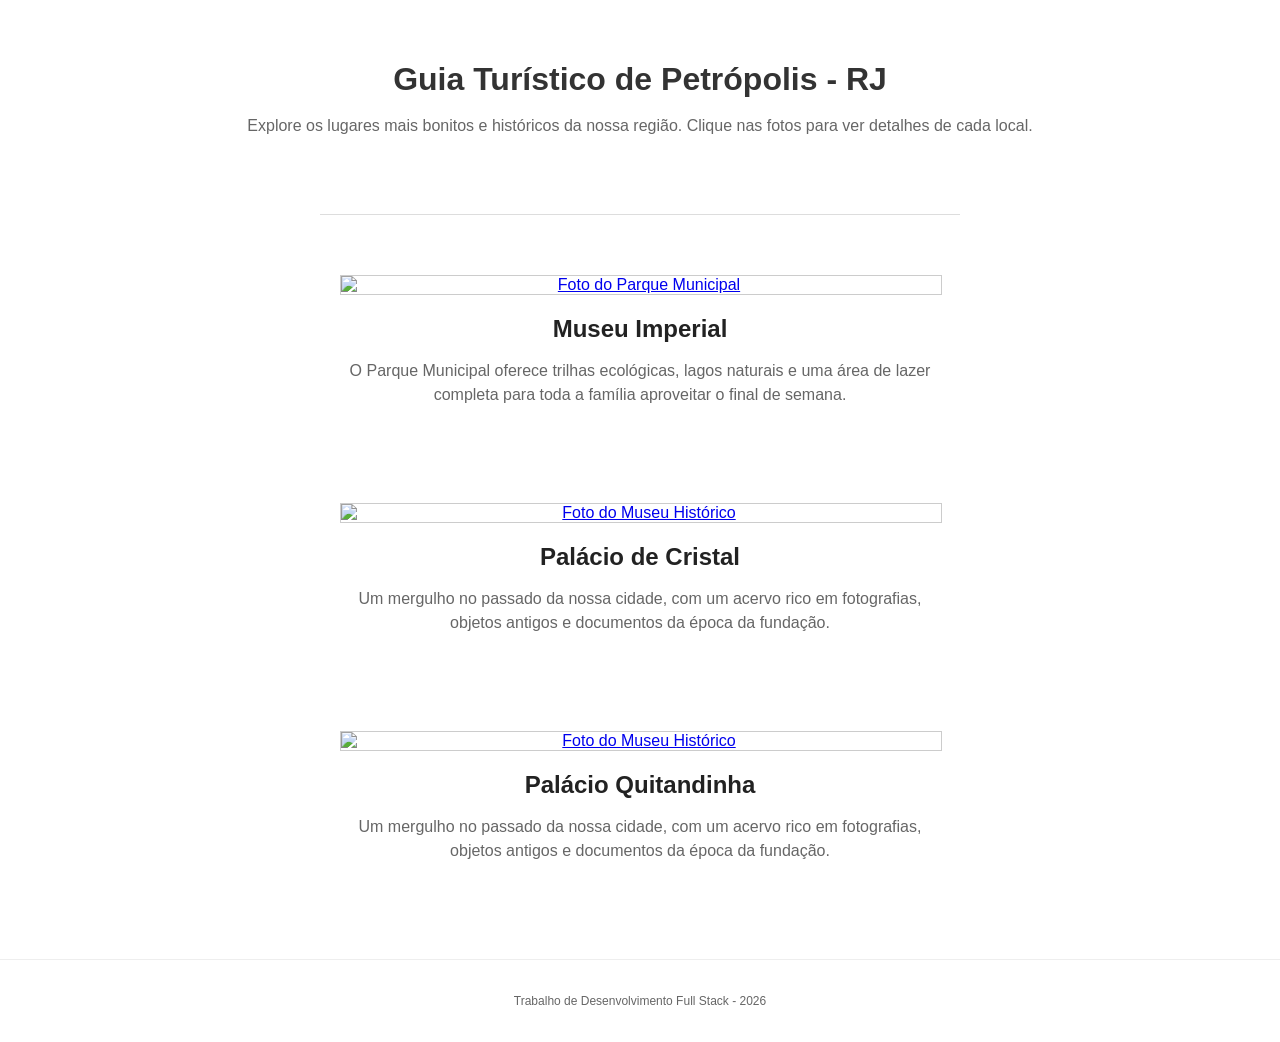
==== index.html @ 0f6debff "iniciando projeto" ====
<!doctype html>
<html lang="pt-br">
  <head>
    <meta charset="UTF-8" />
    <title>Turismo na Minha Cidade</title>
    <link rel="stylesheet" href="style.css" />
  </head>
  <body>
    <div id="topo-pagina">
      <h1>Guia Turístico de Petrópolis - RJ</h1>
      <p>
        Explore os lugares mais bonitos e históricos da nossa região. Clique nas
        fotos para ver detalhes de cada local.
      </p>
    </div>

    <hr />
    <div class="ponto-container">
      <a href="museu-imperial.html">
        <img
          src="https://via.placeholder.com/500x300"
          alt="Foto do Parque Municipal"
          class="foto-link"
        />
      </a>

      <h2>Museu Imperial</h2>

      <p>
        O Parque Municipal oferece trilhas ecológicas, lagos naturais e uma área
        de lazer completa para toda a família aproveitar o final de semana.
      </p>
    </div>

    <div class="ponto-container">
      <a href="palacio-cristal.html">
        <img
          src="https://via.placeholder.com/500x300"
          alt="Foto do Museu Histórico"
          class="foto-link"
        />
      </a>

      <h2>Palácio de Cristal</h2>

      <p>
        Um mergulho no passado da nossa cidade, com um acervo rico em
        fotografias, objetos antigos e documentos da época da fundação.
      </p>
    </div>

    <div class="ponto-container">
      <a href="palacio-quitandinha.html">
        <img
          src="https://via.placeholder.com/500x300"
          alt="Foto do Museu Histórico"
          class="foto-link"
        />
      </a>

      <h2>Palácio Quitandinha</h2>

      <p>
        Um mergulho no passado da nossa cidade, com um acervo rico em
        fotografias, objetos antigos e documentos da época da fundação.
      </p>
    </div>

    <div id="rodape">
      <p>Trabalho de Desenvolvimento Full Stack - 2026</p>
    </div>
  </body>
</html>
---- style.css ----
/* Configurações Gerais */
body {
  background-color: white; /* Fundo branco conforme solicitado */
  color: #333333;
  font-family: Arial, Helvetica, sans-serif;
  margin: 0;
  padding: 0;
  text-align: center; /* Centraliza todo o conteúdo da página */
}

/* Espaçamento do Topo */
#topo-pagina {
  padding: 40px 20px;
}

#topo-pagina h1 {
  font-size: 32px;
  margin-bottom: 10px;
}

/* Linha divisória discreta */
hr {
  width: 50%;
  border: 0;
  border-top: 1px solid #dddddd;
  margin: 20px auto;
}

/* Container de cada Ponto Turístico */
.ponto-container {
  width: 600px; /* Largura fixa para manter o alinhamento */
  margin: 40px auto; /* Centraliza o bloco na tela e dá espaço entre eles */
  padding: 20px;
}

/* Estilo da Imagem que é Link */
.foto-link {
  width: 100%; /* A imagem ocupa toda a largura do container (600px) */
  height: auto;
  border: 1px solid #cccccc;
  display: block;
  margin-bottom: 20px; /* Espaço entre a foto e o nome abaixo dela */
}

/* Efeito visual ao passar o mouse na foto */
.foto-link:hover {
  border-color: #3b5998;
  opacity: 0.9;
}

/* Estilo do Nome e Descrição */
h2 {
  margin-bottom: 10px;
  color: #222222;
}

p {
  line-height: 1.5;
  color: #666666;
}

/* Rodapé */
#rodape {
  margin-top: 60px;
  padding: 20px;
  border-top: 1px solid #eeeeee;
  font-size: 12px;
}
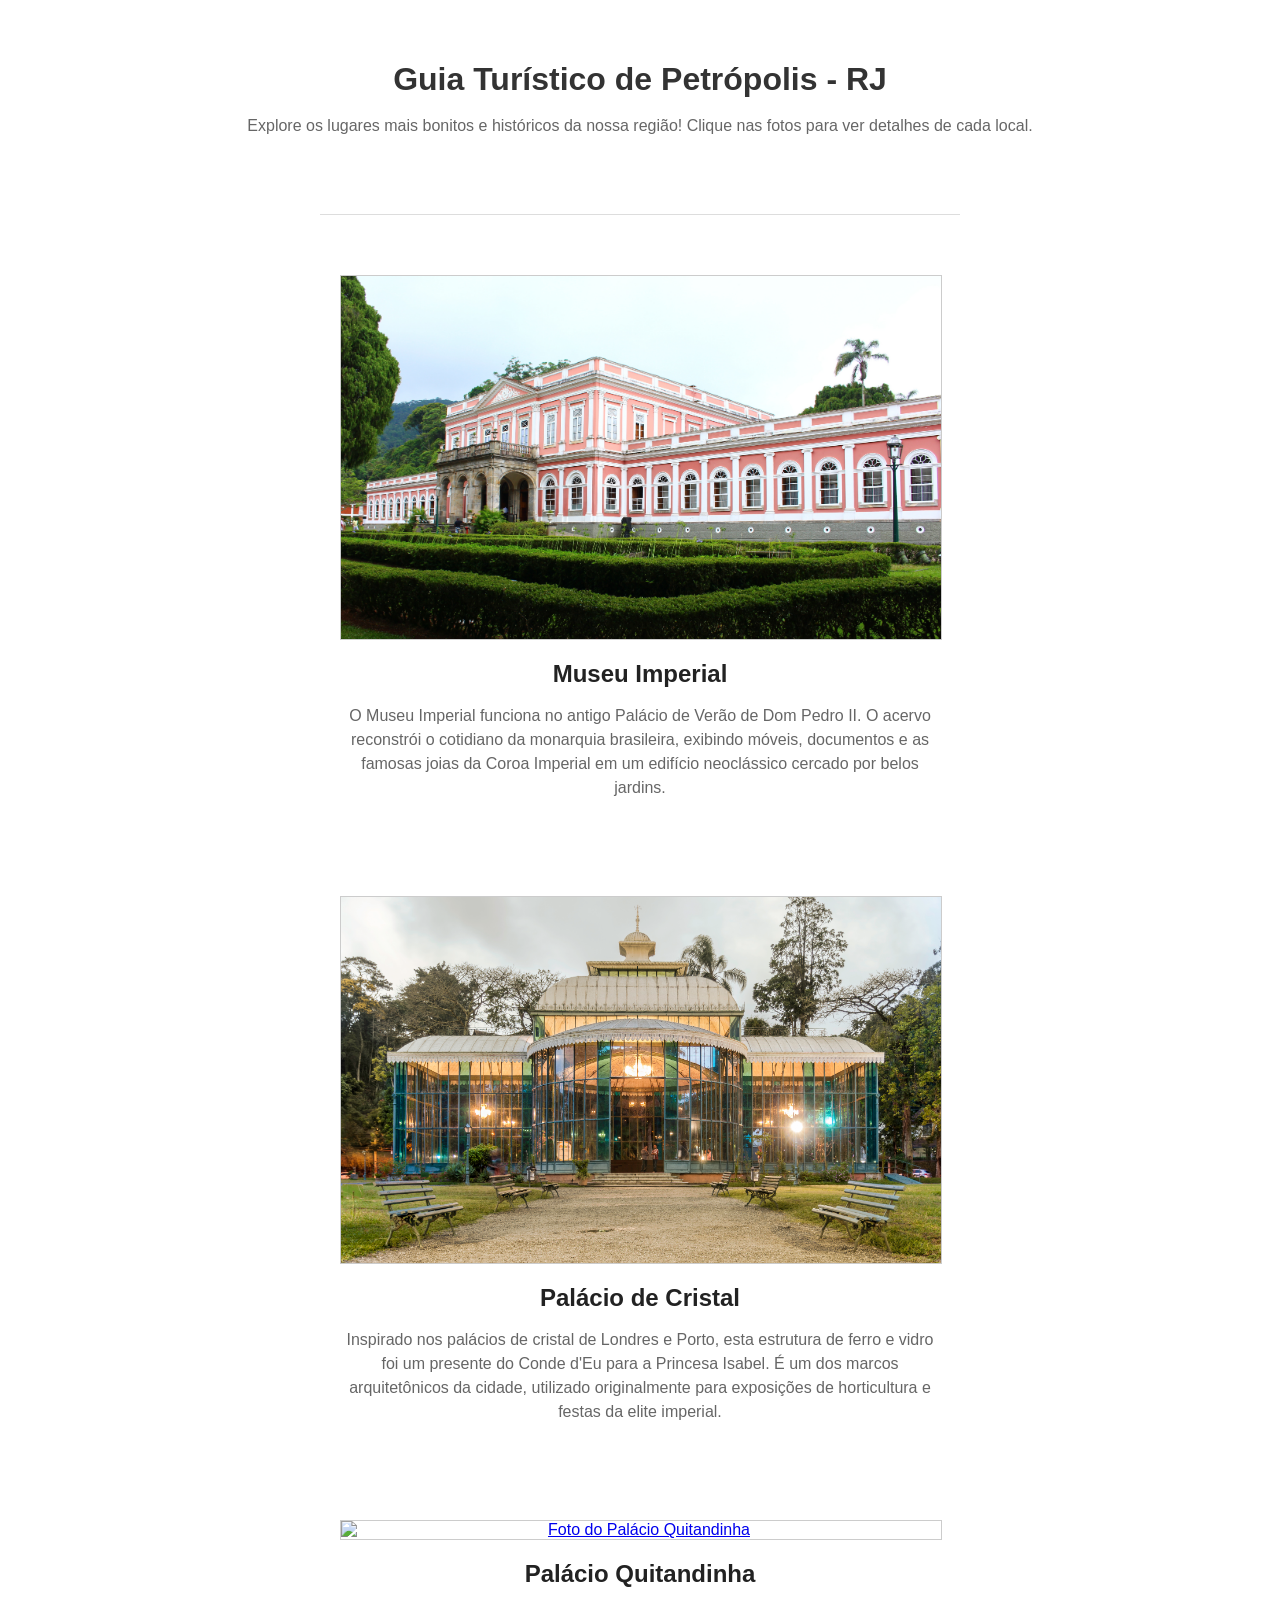
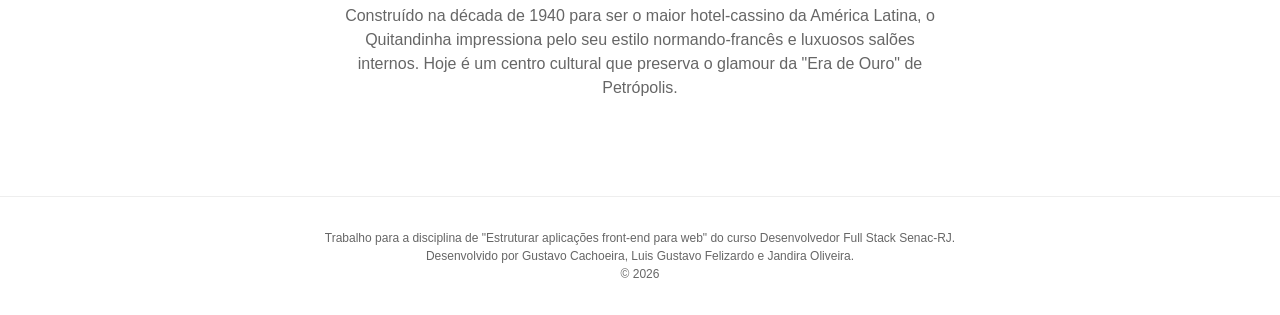
==== commit c63f3277: "atualização HTML página inicial" ====
--- a/index.html
+++ b/index.html
@@ -2,24 +2,24 @@
 <html lang="pt-br">
   <head>
     <meta charset="UTF-8" />
-    <title>Turismo na Minha Cidade</title>
+    <title>Conheça Petrópolis</title>
     <link rel="stylesheet" href="style.css" />
   </head>
   <body>
     <div id="topo-pagina">
       <h1>Guia Turístico de Petrópolis - RJ</h1>
       <p>
-        Explore os lugares mais bonitos e históricos da nossa região. Clique nas
+        Explore os lugares mais bonitos e históricos da nossa região! Clique nas
         fotos para ver detalhes de cada local.
       </p>
     </div>
 
     <hr />
     <div class="ponto-container">
-      <a href="museu-imperial.html">
+      <a href="pages\museu-imperial.html">
         <img
-          src="https://via.placeholder.com/500x300"
-          alt="Foto do Parque Municipal"
+          src="assets\museu-imperial-wikimedia.jpg"
+          alt="Foto do Museu Imperial"
           class="foto-link"
         />
       </a>
@@ -27,16 +27,18 @@
       <h2>Museu Imperial</h2>
 
       <p>
-        O Parque Municipal oferece trilhas ecológicas, lagos naturais e uma área
-        de lazer completa para toda a família aproveitar o final de semana.
+        O Museu Imperial funciona no antigo Palácio de Verão de Dom Pedro II. O
+        acervo reconstrói o cotidiano da monarquia brasileira, exibindo móveis,
+        documentos e as famosas joias da Coroa Imperial em um edifício
+        neoclássico cercado por belos jardins.
       </p>
     </div>
 
     <div class="ponto-container">
-      <a href="palacio-cristal.html">
+      <a href="pages\palacio-cristal.html">
         <img
-          src="https://via.placeholder.com/500x300"
-          alt="Foto do Museu Histórico"
+          src="assets\palacio-cristal-wikimedia.jpg"
+          alt="Foto do Palácio de Cristal"
           class="foto-link"
         />
       </a>
@@ -44,16 +46,18 @@
       <h2>Palácio de Cristal</h2>
 
       <p>
-        Um mergulho no passado da nossa cidade, com um acervo rico em
-        fotografias, objetos antigos e documentos da época da fundação.
+        Inspirado nos palácios de cristal de Londres e Porto, esta estrutura de
+        ferro e vidro foi um presente do Conde d'Eu para a Princesa Isabel. É um
+        dos marcos arquitetônicos da cidade, utilizado originalmente para
+        exposições de horticultura e festas da elite imperial.
       </p>
     </div>
 
     <div class="ponto-container">
-      <a href="palacio-quitandinha.html">
+      <a href="pages\palacio-quitandinha.html">
         <img
-          src="https://via.placeholder.com/500x300"
-          alt="Foto do Museu Histórico"
+          src="assets\palacio-quitandinha-wikimedia.jpg"
+          alt="Foto do Palácio Quitandinha"
           class="foto-link"
         />
       </a>
@@ -61,13 +65,23 @@
       <h2>Palácio Quitandinha</h2>
 
       <p>
-        Um mergulho no passado da nossa cidade, com um acervo rico em
-        fotografias, objetos antigos e documentos da época da fundação.
+        Construído na década de 1940 para ser o maior hotel-cassino da América
+        Latina, o Quitandinha impressiona pelo seu estilo normando-francês e
+        luxuosos salões internos. Hoje é um centro cultural que preserva o
+        glamour da "Era de Ouro" de Petrópolis.
       </p>
     </div>
 
     <div id="rodape">
-      <p>Trabalho de Desenvolvimento Full Stack - 2026</p>
+      <p>
+        Trabalho para a disciplina de "Estruturar aplicações front-end para web"
+        do curso Desenvolvedor Full Stack Senac-RJ.
+        <br />
+        Desenvolvido por Gustavo Cachoeira, Luis Gustavo Felizardo e Jandira
+        Oliveira.
+        <br />
+        &copy; 2026
+      </p>
     </div>
   </body>
 </html>
--- a/style.css
+++ b/style.css
@@ -1,6 +1,6 @@
 /* Configurações Gerais */
 body {
-  background-color: white; /* Fundo branco conforme solicitado */
+  background-color: white;
   color: #333333;
   font-family: Arial, Helvetica, sans-serif;
   margin: 0;
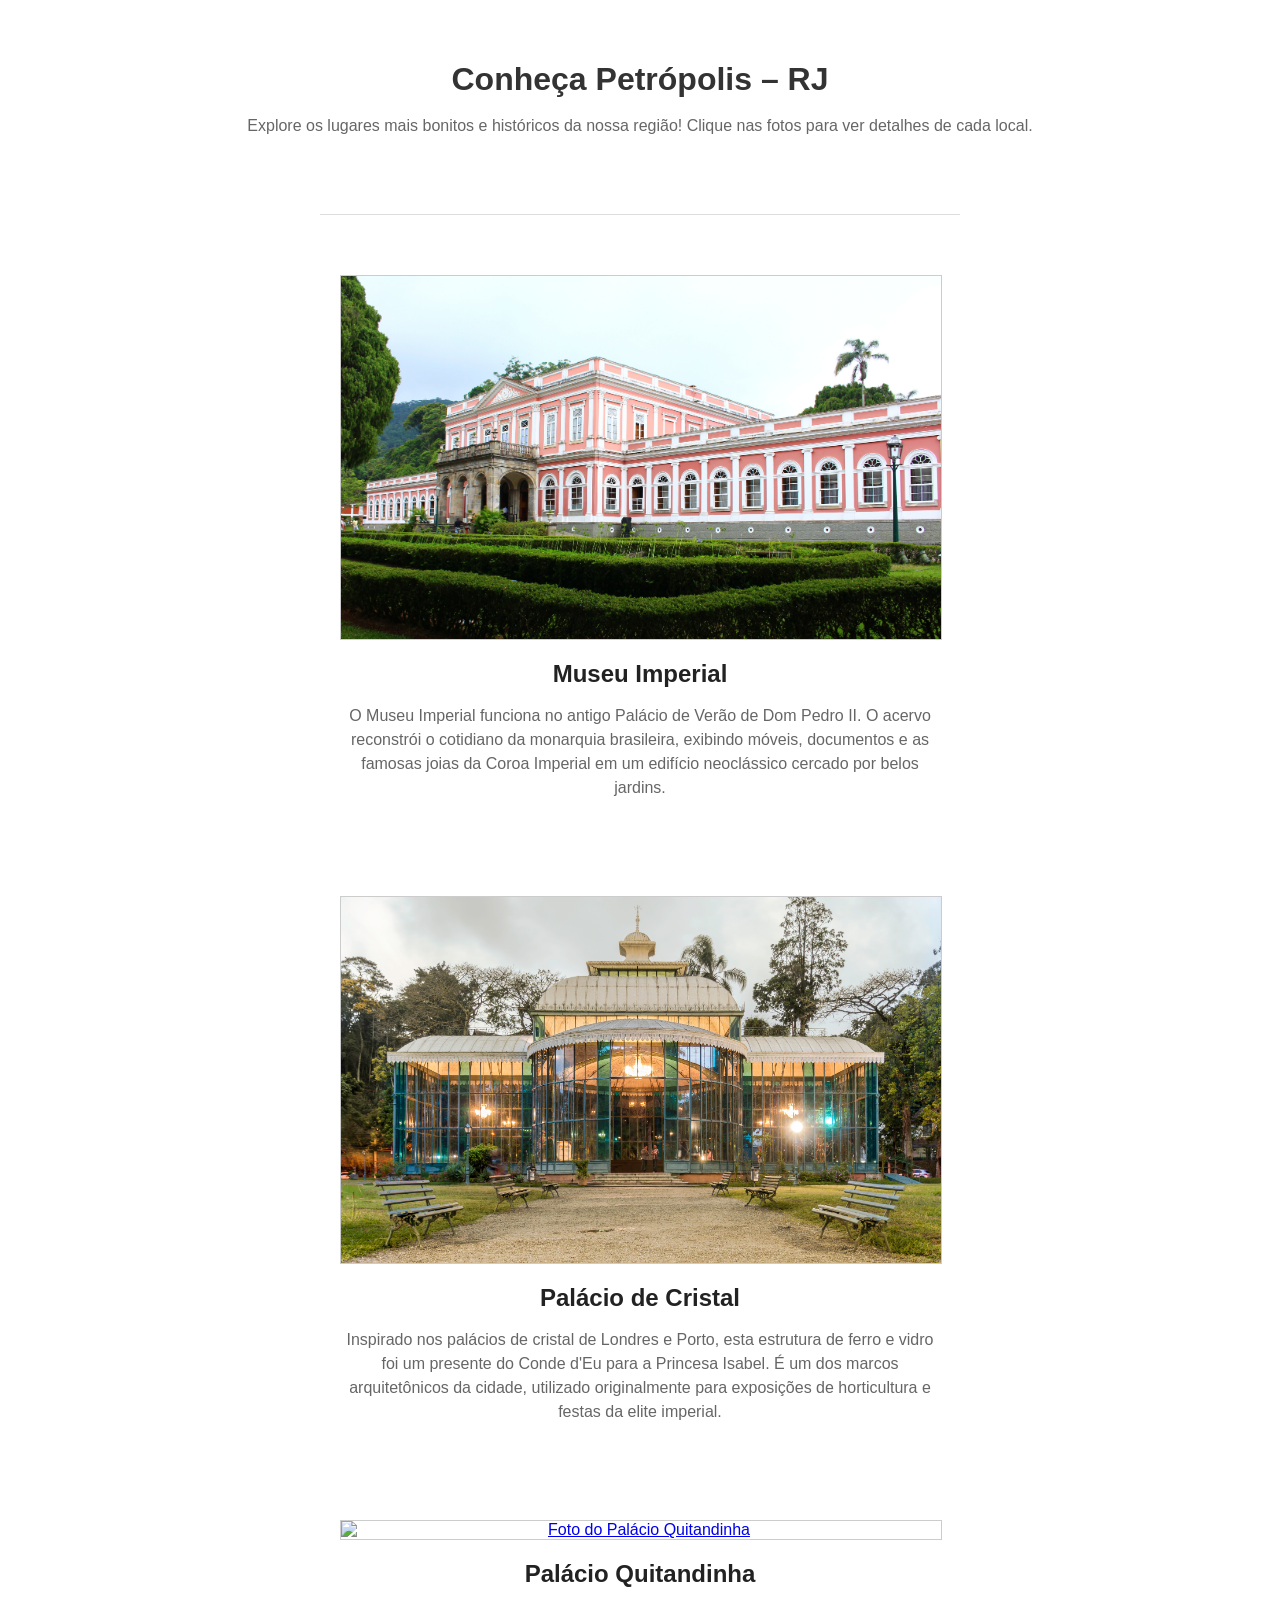
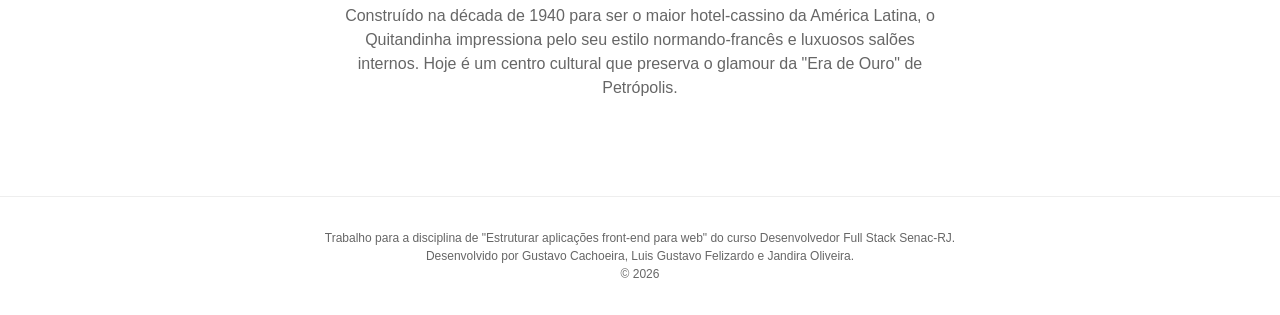
==== commit 3bc7978d: "finalização página inicial, padronização CSS e páginas secundárias" ====
--- a/index.html
+++ b/index.html
@@ -4,10 +4,16 @@
     <meta charset="UTF-8" />
     <title>Conheça Petrópolis</title>
     <link rel="stylesheet" href="style.css" />
+    <link rel="preconnect" href="https://fonts.googleapis.com" />
+    <link rel="preconnect" href="https://fonts.gstatic.com" crossorigin />
+    <link
+      href="https://fonts.googleapis.com/css2?family=Lora:ital,wght@0,400..700;1,400..700&family=Poppins:ital,wght@0,100;0,200;0,300;0,400;0,500;0,600;0,700;0,800;0,900;1,100;1,200;1,300;1,400;1,500;1,600;1,700;1,800;1,900&display=swap"
+      rel="stylesheet"
+    />
   </head>
   <body>
     <div id="topo-pagina">
-      <h1>Guia Turístico de Petrópolis - RJ</h1>
+      <h1>Conheça Petrópolis &ndash; RJ</h1>
       <p>
         Explore os lugares mais bonitos e históricos da nossa região! Clique nas
         fotos para ver detalhes de cada local.
@@ -26,7 +32,7 @@
 
       <h2>Museu Imperial</h2>
 
-      <p>
+      <p class="descricao">
         O Museu Imperial funciona no antigo Palácio de Verão de Dom Pedro II. O
         acervo reconstrói o cotidiano da monarquia brasileira, exibindo móveis,
         documentos e as famosas joias da Coroa Imperial em um edifício
@@ -45,7 +51,7 @@
 
       <h2>Palácio de Cristal</h2>
 
-      <p>
+      <p class="descricao">
         Inspirado nos palácios de cristal de Londres e Porto, esta estrutura de
         ferro e vidro foi um presente do Conde d'Eu para a Princesa Isabel. É um
         dos marcos arquitetônicos da cidade, utilizado originalmente para
@@ -64,7 +70,7 @@
 
       <h2>Palácio Quitandinha</h2>
 
-      <p>
+      <p class="descricao">
         Construído na década de 1940 para ser o maior hotel-cassino da América
         Latina, o Quitandinha impressiona pelo seu estilo normando-francês e
         luxuosos salões internos. Hoje é um centro cultural que preserva o
